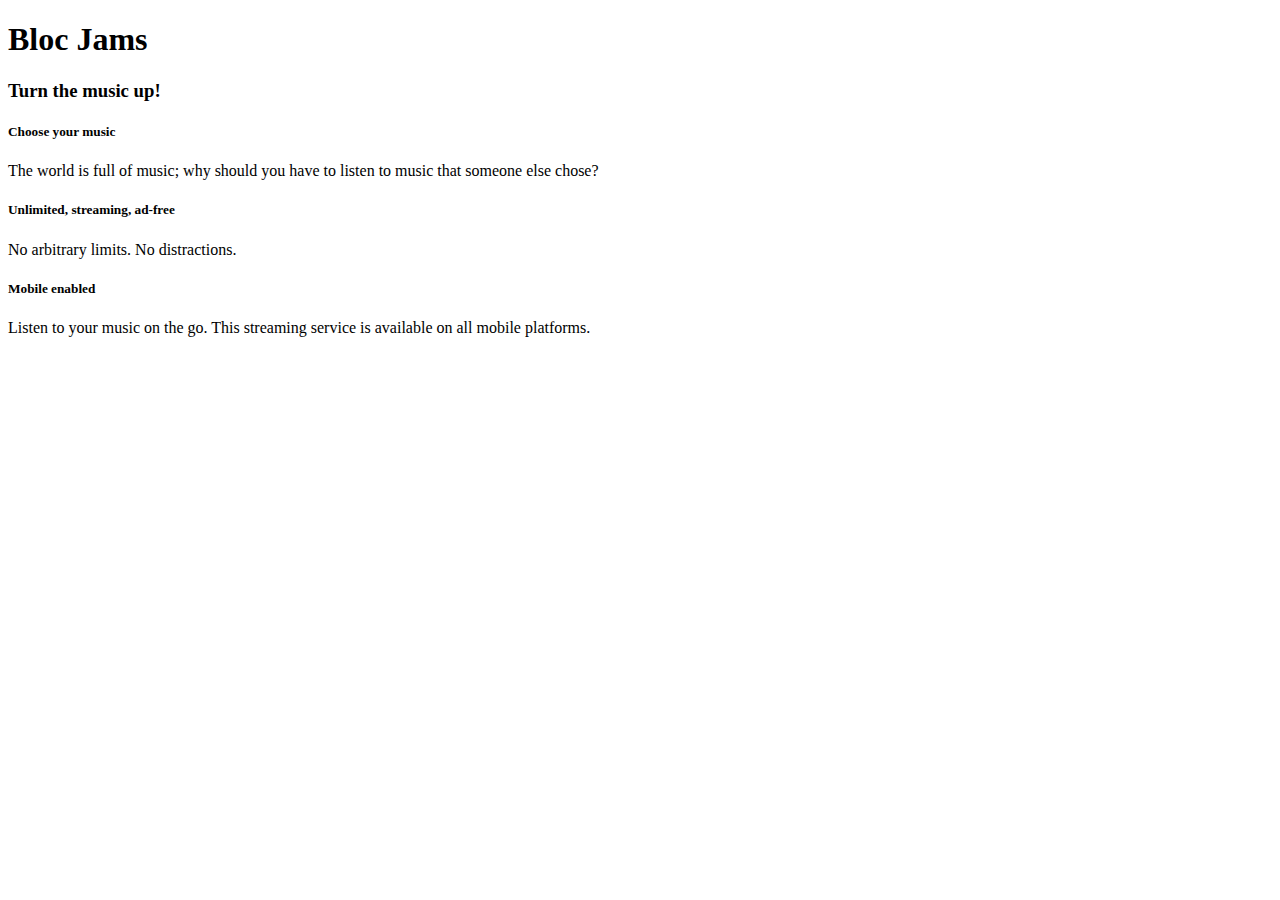
==== index.html @ d2305be6 "Add files via upload" ====
<!DOCTYPE html>
<html>
  <head>
    <title>Bloc Jams</title>
    </head>
    <body>
    <div><!-- navigation bar -->
        </div>
        <div>
        <!-- hero content -->
            <h1>Bloc Jams</h1>
            <h3>Turn the music up!</h3>
        </div>
        
        <div><!-- selling points -->
            <div>
                <h5>Choose your music</h5>
                <p>The world is full of music; why should you have to listen to music that someone else chose?</p>
            </div>
            <div>
                <h5>Unlimited, streaming, ad-free</h5>
                <p>No arbitrary limits. No distractions.</p>
            </div>
            <div>
                 <h5>Mobile enabled</h5>
                <p>Listen to your music on the go. This streaming service is available on all mobile platforms.</p>
            </div>
        </div>
    </body>
</html>
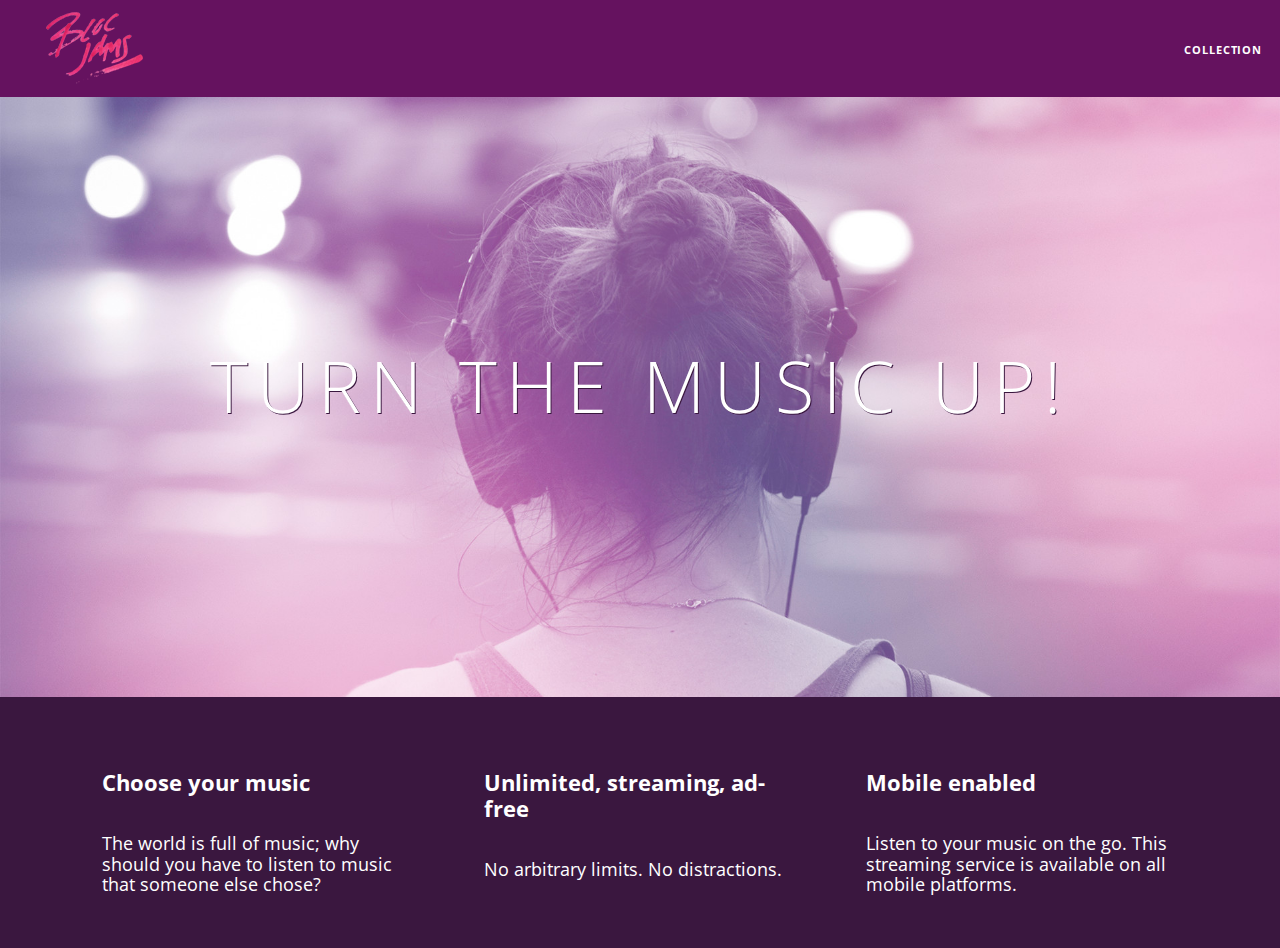
==== commit 6862c906: "update index.html" ====
--- a/index.html
+++ b/index.html
@@ -1,30 +1,45 @@
 <!DOCTYPE html>
 <html>
-  <head>
-    <title>Bloc Jams</title>
+    <head>
+        <title>Bloc Jams</title>
+        <meta name="viewport" content="width=device-width, initial-scale=1">  
+        <link rel="stylesheet" type="text/css" href="http://fonts.googleapis.com/css?family=Open+Sans:400,800,600,700,300">
+        <link rel="stylesheet" type="text/css" href="http://code.ionicframework.com/ionicons/2.0.1/css/ionicons.min.css">
+        <link rel="stylesheet" type="text/css" href="styles/normalize.css">  
+        <link rel="stylesheet" type="text/css" href="styles/main.css"> 
+        <link rel="stylesheet" type="text/css" href="styles/landing.css">   
     </head>
-    <body>
-    <div><!-- navigation bar -->
-        </div>
-        <div>
-        <!-- hero content -->
-            <h1>Bloc Jams</h1>
-            <h3>Turn the music up!</h3>
-        </div>
-        
-        <div><!-- selling points -->
-            <div>
-                <h5>Choose your music</h5>
-                <p>The world is full of music; why should you have to listen to music that someone else chose?</p>
+    <body class="landing">
+        <nav class="navbar"><!--nav bar-->
+            <img src="assets/images/bloc_jams_logo.png" alt="bloc jams logo" class="logo">
+
+            <div class="links-container">
+            <a href="collection.html" class="navbar-link">collection</a>
             </div>
-            <div>
-                <h5>Unlimited, streaming, ad-free</h5>
-                <p>No arbitrary limits. No distractions.</p>
+        </nav>
+        <!--hero content --> 
+        <section class="hero-content">  
+            <h1 class="hero-title">Turn the music up!</h1>
+        </section>
+
+        <section class="selling-points container"><!--selling points-->  
+
+            <div class="point column third">
+                <span class="ion-music-note"></span>
+                <h5 class="point-title">Choose your music</h5>
+                <p class="point-description">The world is full of music; why should you have to listen to music that someone else chose?</p>  
             </div>
-            <div>
-                 <h5>Mobile enabled</h5>
-                <p>Listen to your music on the go. This streaming service is available on all mobile platforms.</p>
+
+            <div class="point column third">   
+                <span class="ion-radio-waves"></span>
+                <h5 class="point-title">Unlimited, streaming, ad-free</h5>
+                <p class="point-description">No arbitrary limits. No distractions.</p>
             </div>
-        </div>
+            <div class="point column third">   
+                <span class="ion-iphone"></span>
+                <h5 class="point-title">Mobile enabled</h5>
+                <p class="point-description">Listen to your music on the go. This streaming service is available on all mobile platforms.</p>
+            </div>
+        </section>
     </body>
 </html>--- a/styles/main.css
+++ b/styles/main.css
@@ -0,0 +1,106 @@
+*, *:before, *:after {
+   -moz-box-sizing: border-box;
+   -webkit-box-sizing: border-box;
+   box-sizing: border-box;
+}
+
+html {
+    height: 100%; /*makes sure our HTML takes up 100% of the browser window*/
+    font-size: 100;
+}
+
+
+body {
+    font-family: 'Open Sans'; /* sets the font to the 'Open Sans typeface*/
+    color: white;          /*sets the text color to white*/
+    min-height: 100%;      /*says the height of the body must be, at minimum, 100% of the window */
+}
+
+.navbar {
+    position: relative;
+    padding: 0.5rem;
+    /* #1 */
+    background-color: rgb(101,18,95);
+    /* #2 */
+     z-index: 1;
+}
+
+.navbar .logo {
+    position: relative; /*positioning will be explaining in a resource*/
+    left: 2rem;
+    cursor: pointer;  /* produces the finger-pointer icon when you hover over the logo */
+}
+
+.navbar .links-container {
+     display: table;
+     position: absolute;
+     top: 0;
+     right: 0;
+     height: 100px;
+     color: white;
+     /* #3 */
+     text-decoration: none;
+ }
+ 
+ .links-container .navbar-link {
+     display: table-cell;
+     position: relative;
+     height: 100%;
+     padding-left: 1rem;
+     padding-right: 1rem;
+     /* #4 */
+     vertical-align: middle;
+     color: white;
+     font-size: 0.625rem;
+     letter-spacing: 0.05rem;
+     font-weight: 700;
+     text-transform: uppercase;
+     /* #3 */
+     text-decoration: none;
+     cursor: pointer;
+ }
+ 
+   /* #5 */
+ .links-container .navbar-link:hover {
+     color: rgb(233,50,117);
+ }
+
+.container {
+    margin: 0 auto;
+    max-width: 64rem;
+}
+
+.container.narrow {
+     max-width: 56rem;
+ }
+
+/*Medium and small screens (640px) */
+@media (min-width: 640px) {
+    html { font-size: 112%; }
+}
+
+.column {
+    float: left;
+    padding-left: 1rem;
+    padding-right: 1rem;
+}
+
+.column.full {width: 100%; }
+.column.two-thirds {width: 66.7%; }
+.column.half {width: 50%; }
+.column.third {width: 33.3%; }
+.column.fourth {width: 25%; }
+.column.flow-opposite {float: right; }
+/* Large screens (1024px) */
+@media (min-width: 1024px) {
+     html { font-size: 112%;}
+}
+.clearfix::before,
+.clearfix::after {
+   content: " ";
+   display: table;
+}
+
+.clearfix::after {
+   clear: both;
+}--- a/styles/landing.css
+++ b/styles/landing.css
@@ -0,0 +1,52 @@
+body.landing {
+     background-color: rgb(58,23,63);
+ }
+ 
+ .hero-content {
+     position: relative;
+     min-height: 600px;
+     background-image: url(../assets/images/bloc_jams_bg.jpg);
+     background-repeat: no-repeat;
+     background-position: center center;
+     background-size: cover;
+ }
+ 
+ .hero-content .hero-title {
+     position: absolute;
+     top: 40%;
+     -webkit-transform: translateY(-50%);
+     -moz-transform: translateY(-50%);
+     transform: translateY(-50%);
+     width: 100%;
+     text-align: center;
+     font-size: 4rem;
+     font-weight: 300;
+     text-transform: uppercase;
+     letter-spacing: 0.5rem;
+     text-shadow: 1px 1px 0px rgb(58,23,63);
+ }
+ 
+ .selling-points {
+     position: relative;
+     display: table;
+     width: 100%;
+ }
+ 
+ .point {
+     display: table-cell;
+     position: relative;
+     padding: 2rem;
+     width: 33.3
+     text-align: center;
+ }
+ 
+ .point .point-title {
+     font-size: 1.25rem;
+ }
+ 
+ .ion-music-note,
+ .ion-radio-waves,
+ .ion-iphone {
+     color: rgb(233,50,117);
+     font-size: 5rem;
+ }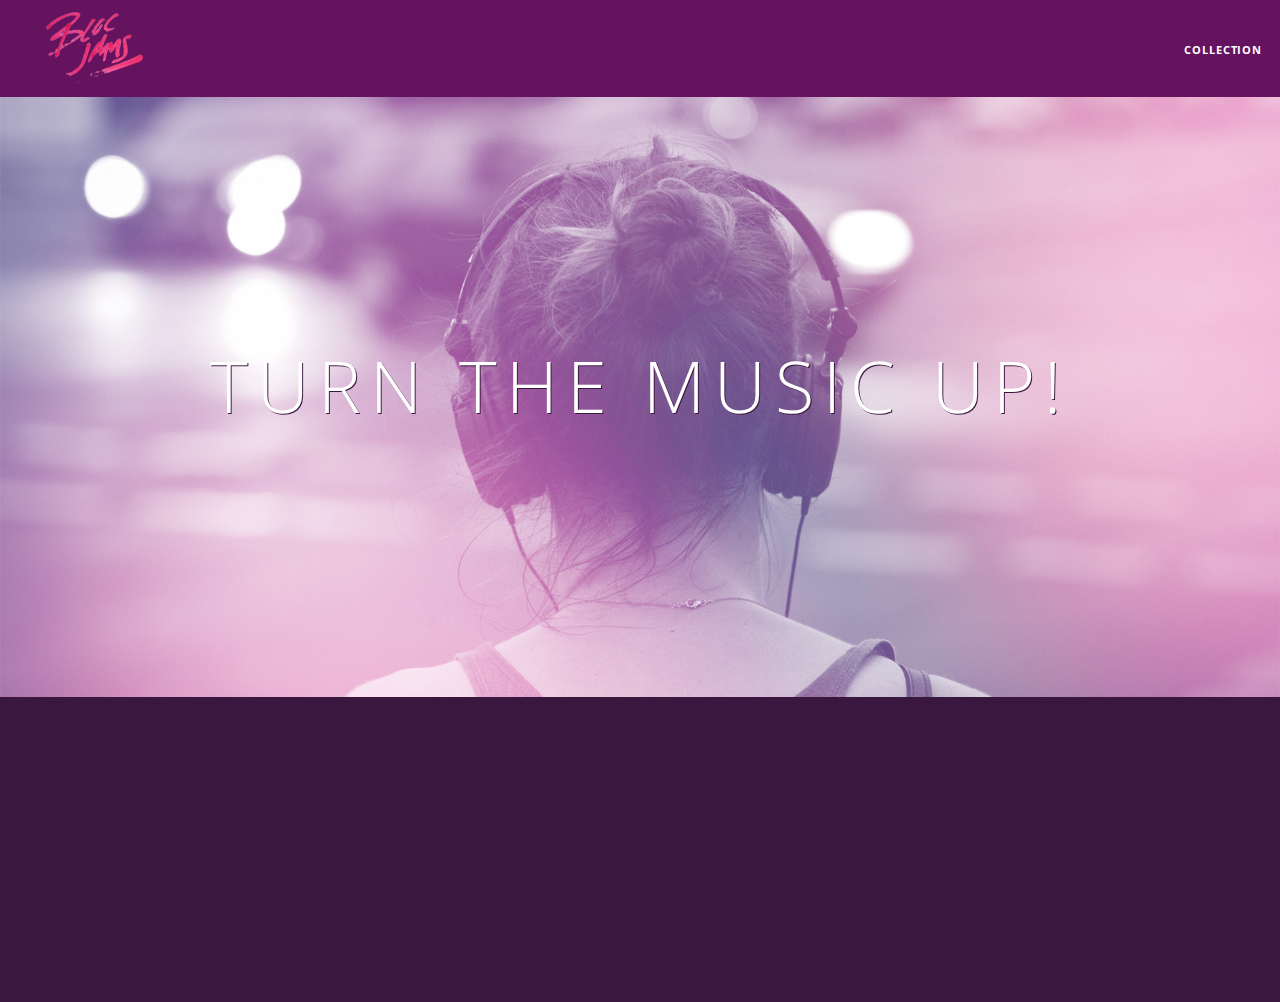
==== commit bbb72fa7: "Checkpoint 8 transitions" ====
--- a/index.html
+++ b/index.html
@@ -41,5 +41,39 @@
                 <p class="point-description">Listen to your music on the go. This streaming service is available on all mobile platforms.</p>
             </div>
         </section>
+        
+    <script>
+         var animatePoints = function() {
+ 
+                 var points = document.getElementsByClassName('point');
+ 
+                 var revealFirstPoint = function() {
+                     points[0].style.opacity = 1;
+                     points[0].style.transform = "scaleX(1) translateY(0)";
+                     points[0].style.msTransform = "scaleX(1) translateY(0)";
+                     points[0].style.WebkitTransform = "scaleX(1) translateY(0)";
+                 };
+ 
+                 var revealSecondPoint = function() {
+                     points[1].style.opacity = 1;
+                     points[1].style.transform = "scaleX(1) translateY(0)";
+                     points[1].style.msTransform = "scaleX(1) translateY(0)";
+                     points[1].style.WebkitTransform = "scaleX(1) translateY(0)";
+                 };
+ 
+                 var revealThirdPoint = function() {
+                     points[2].style.opacity = 1;
+                     points[2].style.transform = "scaleX(1) translateY(0)";
+                     points[2].style.msTransform = "scaleX(1) translateY(0)";
+                     points[2].style.WebkitTransform = "scaleX(1) translateY(0)";
+                 };
+ 
+                 revealFirstPoint();
+                 revealSecondPoint();
+                 revealThirdPoint();
+             };
+        
+        </script>
+         <script src="scripts/landing.js"></script>
     </body>
 </html>--- a/styles/landing.css
+++ b/styles/landing.css
@@ -38,6 +38,16 @@
      padding: 2rem;
      width: 33.3
      text-align: center;
+     opacity: 0;
+     -webkit-transform: scaleX(0.9) translateY(3rem);
+     -moz-transform: scaleX(0.9) translateY(3rem);
+     transform: scaleX(0.9) translateY(3rem);
+     -webkit-transition: all 0.25s ease-in-out;
+     -moz-transition: all 0.25s ease-in-out;
+     transition: all 0.25s ease-in-out;
+     -webkit-transition-delay: 0.2s;
+     -moz-transition-delay: 0.2s;
+     transition-delay: 0.2s;
  }
  
  .point .point-title {
